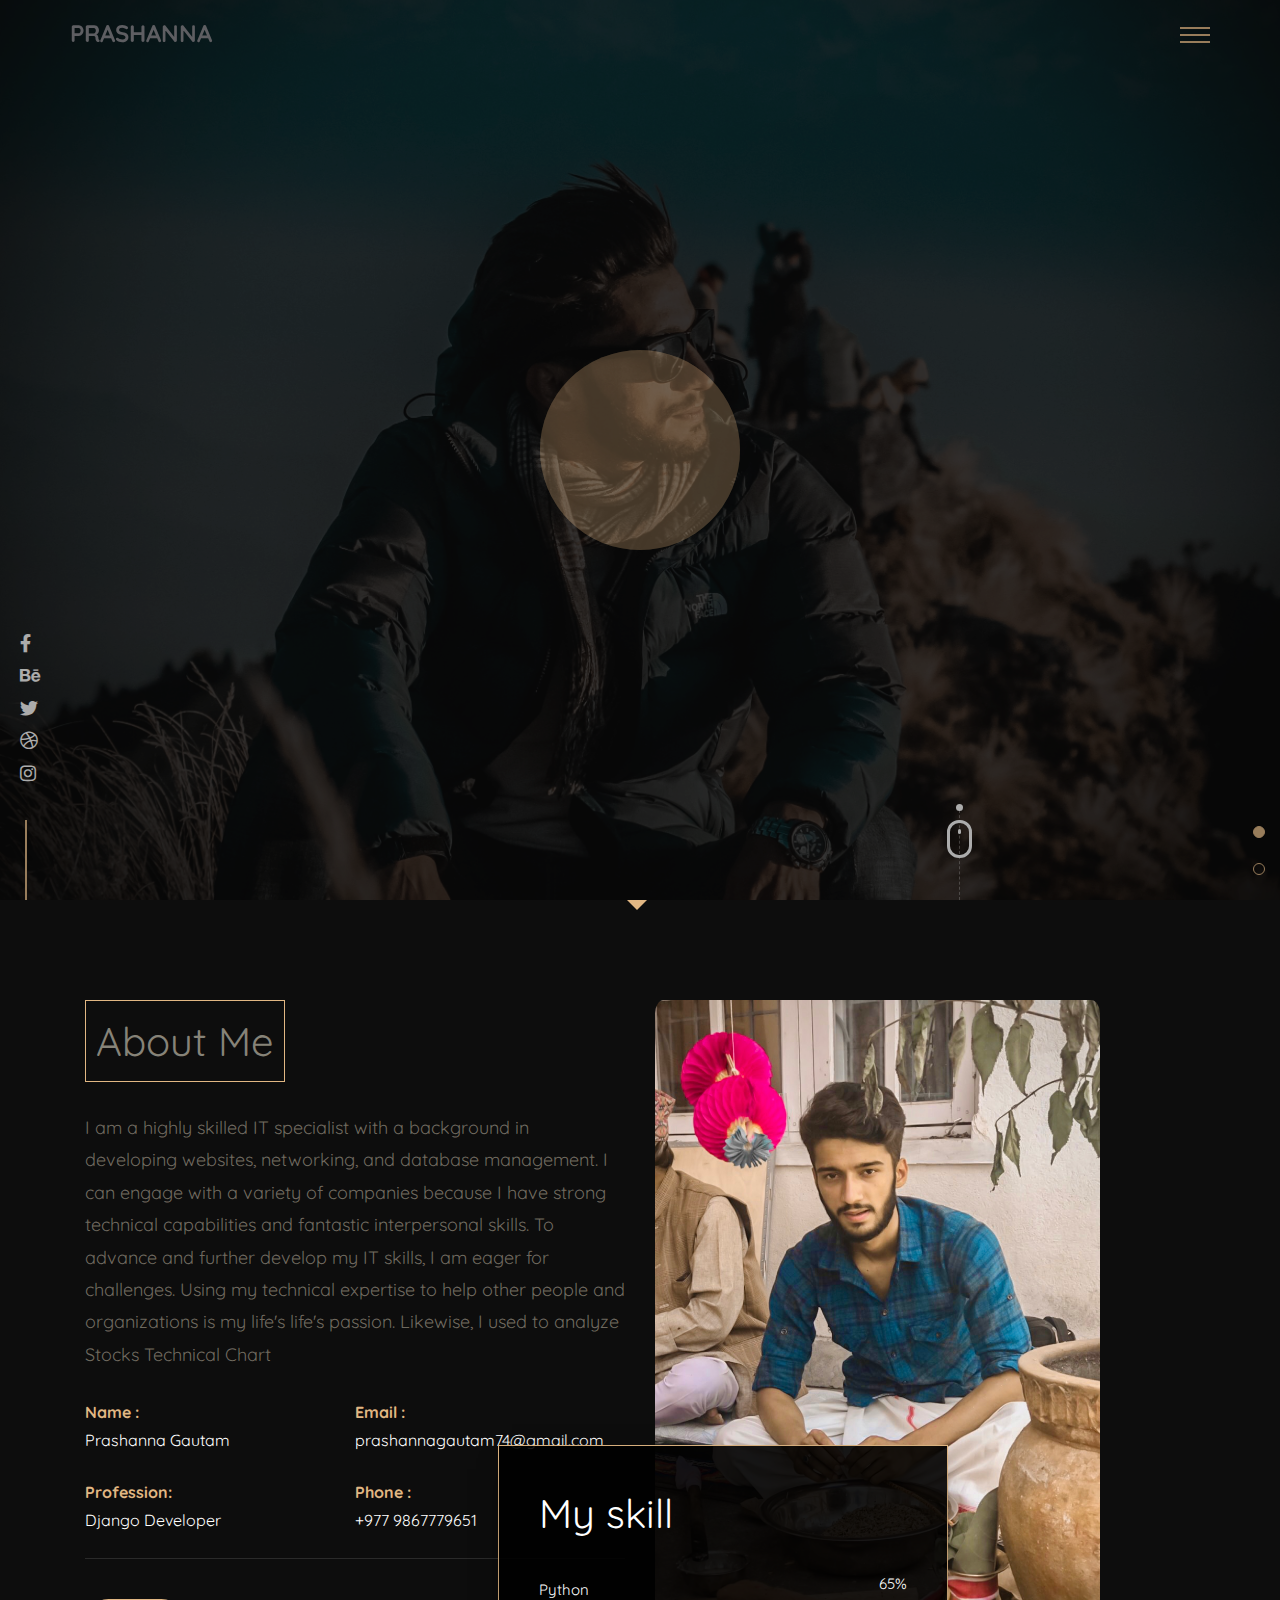
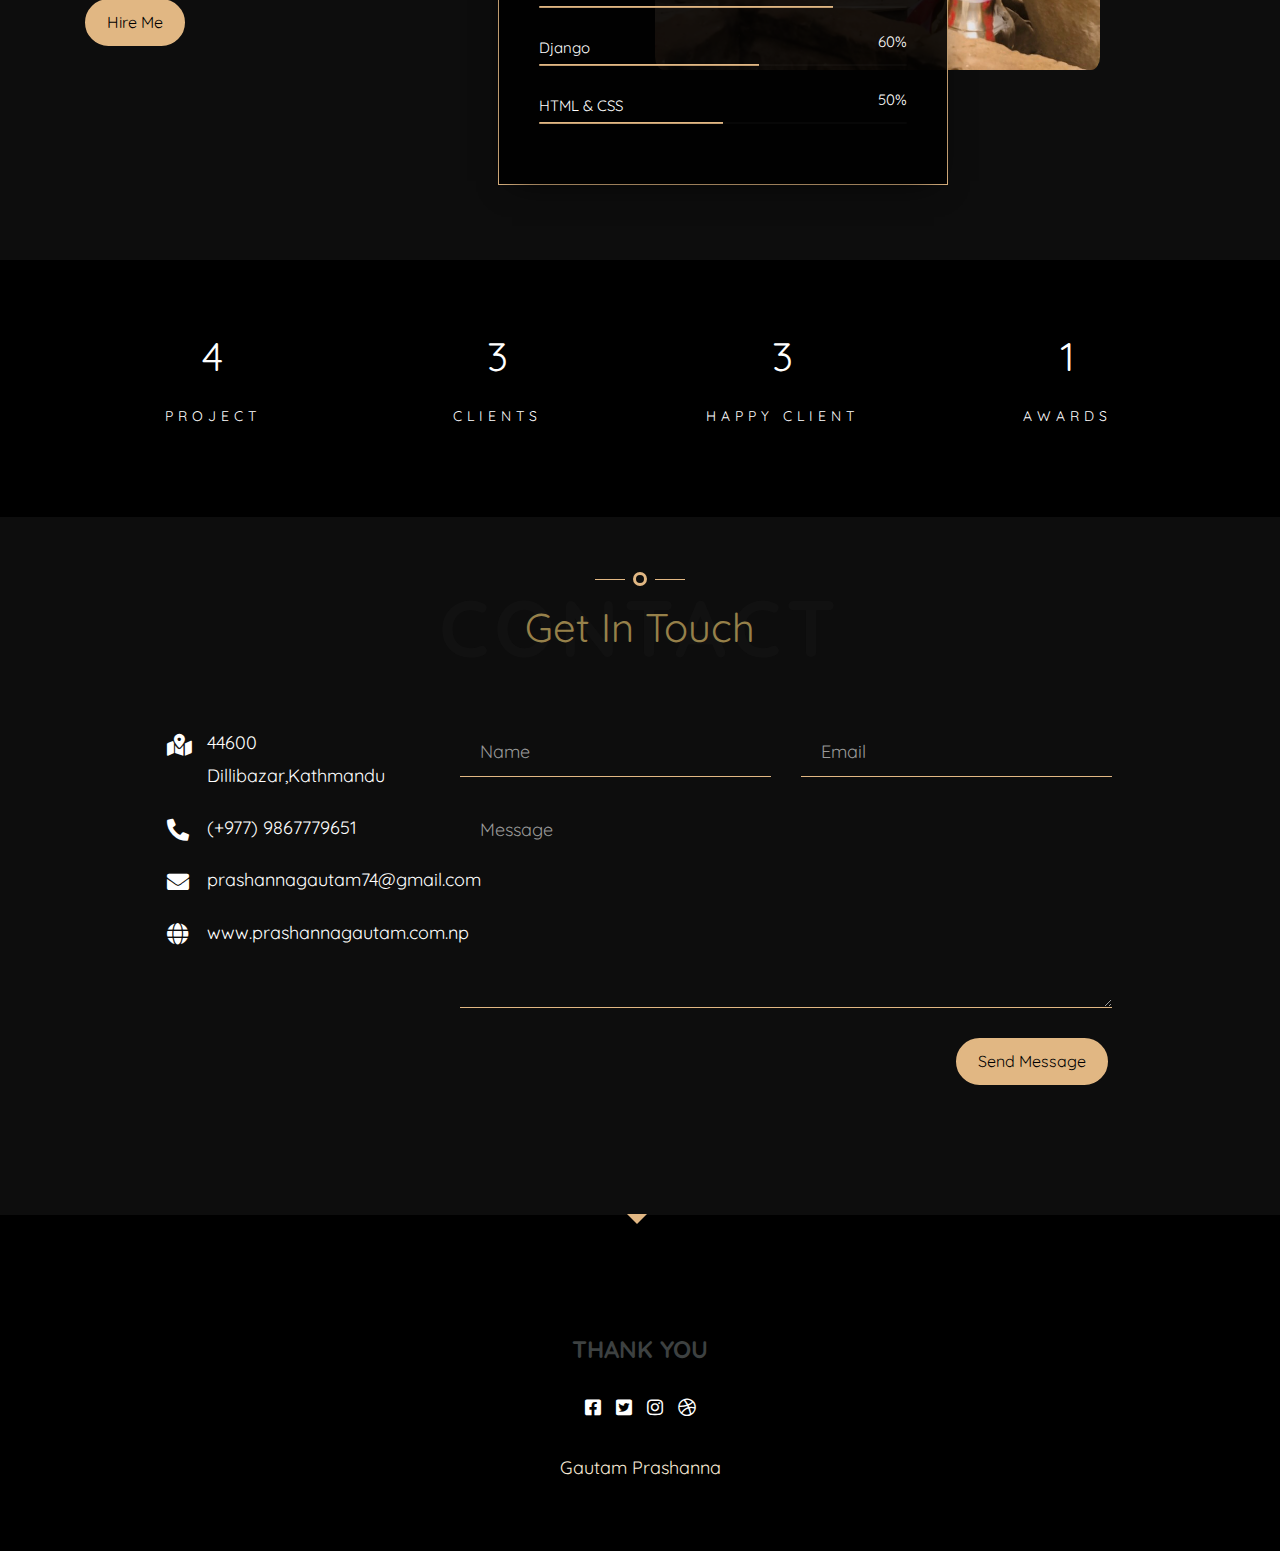
==== about.html @ 169f1354 "first commit" ====
<!DOCTYPE HTML>
<html lang="en">
   
<!-- about.html  26 Nov 2019 03:53:59 GMT -->
<head>
      <!--Meta Tags-->
      <meta charset="utf-8">
      <meta http-equiv="X-UA-Compatible" content="IE=edge">
      <meta name="viewport" content="width=device-width, initial-scale=1">
      <meta name="description" content="" />
      <meta name="keywords" content="" />
      <meta name="author" content="" />
      <!--Favicons-->
      <link rel="shortcut icon" href="images/favicon.png">
      <!--Page Title-->
      <title>Prashanna Portfolio</title>
      <!-- Bootstrap  -->
      <link rel="stylesheet" href="css/bootstrap.css">
      <!-- Animate.css -->
      <link rel="stylesheet" href="css/animate.css">
      <!-- Awesome Fonts-->
      <link rel="stylesheet" href="css/all.min.css">
      <!-- Flexslider  -->
      <link rel="stylesheet" href="css/flexslider.css">
      <!--Main Styles Css-->
      <link rel="stylesheet" href="css/style.css">
   </head>
   <body>
      
      <!-- Preloader -->
      <div id="preloader">
         <div class="pre-container">
            <div class="spinner">
               <div class="double-bounce1"></div>
               <div class="double-bounce2"></div>
            </div>
         </div>
      </div>
      <!-- Εnd Preloader -->
      
      <!-- Main menu -->
      <nav id="main-nav">
         <a href="#" class="js-nav-toggle nav-toggle active"><i></i></a>
         <div class="js-fullheight table">
            <div class="table-cell js-fullheight">
               <ul>
                  <li><a href="index.html">Home</a></li>
                  <li><a href="about.html">About</a></li>
                  <!-- <li><a href="work.html">Work</a></li> -->
                  <!-- <li><a href="blog.html">Blog</a></li> -->
                  <li><a href="contact.html">Contact</a></li>
               </ul>
               <!-- Social -->
               <p class="social-icon">
                  <a href="#"><i class="fab fa-facebook-square"></i></a>
                  <a href="#"><i class="fab fa-twitter-square"></i></a>
                  <a href="#"><i class="fab fa-instagram"></i></a>
                  <a href="#"><i class="fab fa-dribbble"></i></a>
               </p>
            </div>
         </div>
      </nav>
      <!-- Scroll icon -->
      <div class="scroll-icon">
         <a href="#info" class="smoothscroll">
            <div class="mouse"></div>
         </a>
         <div class="end-top"></div>
      </div>
      <div id="page">

         <!-- header -->
         <header class="header">
            <div class="container">
               <div class="navbar-brand">
                  <div class="row">
                     <div class="col-xs-6">
                        <!-- Logo -->
                        <h1 class="text-left"><a class="logo" href="index.html"  style="color: rgb(135, 135, 141);">Prashanna</a></h1>
                     </div>
                  </div>
                  <!-- Nav toggle -->
                  <a href="#" class="js-nav-toggle nav-toggle"><i></i></a>
               </div>
            </div>
         </header>
         <!-- End Header -->

                  <!-- Banner section -->
         <section id="banner" class="js-fullheight">
            <div class="flexslider js-fullheight">
               <!-- Social -->
               <ul class="list-unstyled ml-5 mt-3 position-relative social-links">
                  <li class="mb-3"><a href="#"><i class="fab fa-facebook-f"></i></a></li>
                  <li class="mb-3"><a href="#"><i class="fab fa-behance"></i></a></li>
                  <li class="mb-3"><a href="#"><i class="fab fa-twitter"></i></a></li>
                  <li class="mb-3"><a href="#"><i class="fab fa-dribbble"></i></a></li>
                  <li class="mb-3"><a href="#"><i class="fab fa-instagram"></i></a></li>
               </ul>
               <!-- Slider -->
               <ul class="slides">
                  <li style="background-image: url(images/prashannafront.jpg);">
                     <div class="overlay-gradient"></div>
                     <div class="container">
                        <div class="col-md-8 js-fullheight slider-text">
                           <div class="slider-text-inner">
                              <div class="desc">
                                 <h2 style="color: rgb(153, 165, 170);">I'm Prashanna Gautam!</h2>
                                 <h3>I am a
                                    <span id="typed-slide-1"></span>
                                    <span id="typed-strings-slide-1">
                                    <span style="color: rgb(223, 209, 14);">Django Developer</span>
                                    <span>Technical Analyst</span>
                                    <span>Freelancer</span>
                                    </span>
                                 </h3>
                              </div>
                           </div>
                        </div>
                     </div>
                  </li>
                  <li style="background-image: url(images/prashannafront.jpg);">
                     <div class="overlay-gradient"></div>
                     <div class="container">
                        <div class="col-md-8 js-fullheight slider-text">
                           <div class="slider-text-inner">
                              <div class="desc">
                                 <h2 style="color: thistle;">I'm Prashanna Gautam!</h2>
                                 <h3>I am a
                                    <span id="typed-slide-2"></span>
                                    <span id="typed-strings-slide-2">
                                    <span style="color: brown;">Django Developer</span>
                                    <span style="color:red !important;">Technical Analyst</span>
                                    <span>Freelancer</span>
                                    </span>
                                 </h3>
                              </div>
                           </div>
                        </div>
                     </div>
                  </li>
               </ul>
            </div>
         </section>
         <!-- End Banner Section -->

         <!-- About Section -->
         <section id="about">
            <div class="container">
               <div class="row">
             
                  <div class="col-md-12">
                     <div class="post-entry">

                        <div class="col-md-6">
                            <div class="header-page-about">
                              <h2 class="intro-heading" style="color: rgb(134, 131, 120);">About Me</h2>
                           </div>
                            <p style="color: rgba(185, 175, 157, 0.589);"> I am a highly skilled IT specialist with a background in developing websites, networking, and database management. 
                              I can engage with a variety of companies because I have strong technical capabilities and fantastic interpersonal skills.
                               To advance and further develop my IT skills, I am eager for challenges. 
                               Using my technical expertise to help other people and organizations is my life's life's passion. Likewise, I used to analyze Stocks Technical Chart </p>
                           <div class="col-md-6 col-sm-4 no-padding">
                              <ul>
                                 <li><span>Name : </span>Prashanna Gautam</li>
                                 <li><span>Profession: </span>Django Developer </li>
                              </ul>
                           </div>
                           <div class="col-md-6 col-sm-4 no-padding">
                              <ul>
                                 <li><span>Email : </span> <a href="#">prashannagautam74@gmail.com</a></li>
                                 <li><span>Phone : </span> <a href="#">+977 9867779651</a></li>
                              </ul>
                           </div>
                           <hr>
                           <div class="col-md-12 no-padding mt-20">
                              <a class="btn btn-primary" href="contact.html">Hire Me</a> 
                           </div>
                        </div>

                        <div class="col-md-5">
                           <div class="post-image" style="background-image: url(images/prashanna6.jpg);"></div>
                           <div class="display-tc">
                              <div class="desc">
                                 <h3>My skill</h3>
                                 <div class="skill-item">
                                    <h5>Python</h5><span>65%</span>
                                    <div class="progress" data-percent="80%">
                                       <div class="progress-bar bar-null" role="progressbar" aria-valuenow="80" aria-valuemin="0" aria-valuemax="100" style="width: 80%;"></div>
                                    </div>
                                 </div>
                                 <div class="skill-item">
                                    <h5>Django</h5><span>60%</span>
                                    <div class="progress" data-percent="60%">
                                       <div class="progress-bar bar-null" role="progressbar" aria-valuenow="60" aria-valuemin="0" aria-valuemax="100" style="width: 60%;"></div>
                                    </div>
                                 </div>
                                 <div class="skill-item">
                                    <h5>HTML & CSS</h5><span>50%</span>
                                    <div class="progress" data-percent="50%">
                                       <div class="progress-bar bar-null" role="progressbar" aria-valuenow="50" aria-valuemin="0" aria-valuemax="100" style="width: 50%;"></div>
                                    </div>
                                 </div>
                              </div>
                           </div>
                        </div>
                     </div>
                  </div>
                  
               </div>
            </div>
         </section>
         <!-- End About Section -->

         <!-- Counters Section -->
         <div class="counters" id="counter-animate">
            <div class="narrow-content">
               <div class="container">
               <div class="row" >
                  <div class="col-md-12"> 
                     <div class="col-md-3 text-center">
                        <span class="counter js-counter" data-from="0" data-to="25" data-speed="5000" data-refresh-interval="50"></span>
                        <span class="counter-label">Project</span>
                     </div>
                     <div class="col-md-3 text-center">
                        <span class="counter js-counter" data-from="0" data-to="18" data-speed="5000" data-refresh-interval="50"></span>
                        <span class="counter-label">Clients</span>
                     </div>
                     <div class="col-md-3 text-center">
                        <span class="counter js-counter" data-from="0" data-to="20" data-speed="5000" data-refresh-interval="50"></span>
                        <span class="counter-label">Happy Client</span>
                     </div>
                     <div class="col-md-3 text-center">
                        <span class="counter js-counter" data-from="0" data-to="7" data-speed="5000" data-refresh-interval="50"></span>
                        <span class="counter-label">Awards </span>
                     </div>
                  </div>
               </div>
               </div>
            </div>
         </div>
         <!-- End Counters Section -->

         <!-- Contact Section -->
         <section id="contact" class="bg-light">
            <div class="container">
               <div class="row">
                  <div class="col-md-8 col-md-offset-2 text-center heading">
                     <div class="header-page">
                        <h2 style="color: rgb(150, 128, 73);">Get In Touch</h2>
                        <span></span>
                     </div>
                     <span class="heading-meta-sub">CONTACT</span>
                  </div>
               </div>
               <div class="row">
                  <div class="col-md-3 col-md-push-1">
                     <ul class="contact-info">
                        <li><i class="fas fa-map-marked-alt"></i>44600 Dillibazar,Kathmandu</li>
                        <li><i class="fas fa-phone-alt"></i>(+977) 9867779651</li>
                        <li><i class="fas fa-envelope"></i><a href="#">prashannagautam74@gmail.com</a></li>
                        <li><i class="fas fa-globe"></i><a href="#">www.prashannagautam.com.np</a></li>
                     </ul>
                  </div>
                  <div class="col-md-7 col-md-push-1">
                     <div class="row">
                        <div class="col-md-6">
                           <div class="form-group">
                              <input type="text" class="form-control" placeholder="Name">
                           </div>
                        </div>
                        <div class="col-md-6">
                           <div class="form-group">
                              <input type="text" class="form-control" placeholder="Email">
                           </div>
                        </div>
                        <div class="col-md-12">
                           <div class="form-group">
                              <textarea name="message" class="form-control" id="message" cols="30" rows="7" placeholder="Message"></textarea>
                           </div>
                        </div>
                        <div class="col-md-12">
                           <div class="form-group text-right">
                              <input type="submit" value="Send Message" class="btn btn-primary">
                           </div>
                        </div>
                     </div>
                  </div>
               </div>
            </div>
         </section>
         <!-- End Contact Section -->

         <!-- Footer -->
         <footer>
            <div id="footer">
               <div class="container">
                  <div class="row copy-right">
                     <div class="col-md-6 col-md-offset-3 text-center">
                        <!-- Footer logo -->
                        <h2><a class="footer-logo" href="index.html" style="color: rgb(61, 65, 65);">Thank You</a></h2>
                        <!-- Social -->
                        <p class="social-icon">
                           <a href="#"><i class="fab fa-facebook-square"></i></a>
                           <a href="#"><i class="fab fa-twitter-square"></i></a>
                           <a href="#"><i class="fab fa-instagram"></i></a>
                           <a href="#"><i class="fab fa-dribbble"></i></a>
                        </p>
                        <!-- Copyright -->
                        <p><a href="templateshub.net" style="color: antiquewhite;">Gautam Prashanna</a></p>
                     </div>
                  </div>
               </div>
            </div>
            <!-- Back to top button -->
            <a id="back-to-top" href="#"><i class="fas fa-chevron-up"></i></a>
         </footer>
         <!-- End Footer -->
      </div>
      <!-- jQuery -->
      <script src="js/jquery.min.js"></script>
      <!-- jQuery Easing -->
      <script src="js/jquery.easing.1.3.js"></script>
      <!-- Bootstrap -->
      <script src="js/bootstrap.min.js"></script>
      <!-- Waypoints -->
      <script src="js/jquery.waypoints.min.js"></script>
      <!-- Counters -->
      <script src="js/jquery.countTo.js"></script>
      <!-- Flexslider -->
      <script src="js/jquery.flexslider-min.js"></script>
      <!-- isotope js -->
      <script src="js/isotope.pkgd.min.js"></script>
      <!-- isotope image loader js -->
      <script src="js/imagesloaded.pkgd.min.js"></script>
      <!-- Typed -->
      <script src="js/typed.min.js"></script>
      <!-- Custom JS -->
      <script src="js/custom.js"></script>
   </body>

<!-- about.html  26 Nov 2019 03:53:59 GMT -->
</html>
---- css/style.css ----
/*-----------------------------------------------------------
* Template Name    : Vendrick - Personal Portfolio Template
* Author           : pavloff-studio
* Version          : 1.0.0
* Created          : Nov 2019
* File Description : Main css file of the template
*------------------------------------------------------------
*/

/***********************
    1.FONTS
    2.BASIC
    3.HELPER
    4.NAVIGATION
    5.HEADER
    6.BANNER
    7.ABOUT 
    8.RESUME
    9.SERVICES
    10.COUNTERS
    11.WORKS
    12.BLOG
    13.CONTACT
    14.FOOTER
    15.PRELOADER
************************/

/*======================
        1.FONTS
========================*/

@import url('https://fonts.googleapis.com/css?family=Quicksand:300,400,500,600,700&amp;display=swap');

/*======================
        2.BASIC
========================*/

html,
body {
  scroll-behavior: smooth;
}

body {
  font-family: "Quicksand", Arial, sans-serif;
  line-height: 1.8;
  font-size: 20px;
  background-color: #0d0d0d;
  font-weight: 400;
  overflow-x: hidden;
  color: #fff;
}

@media screen and (max-width: 992px) {
  body {
    font-size: 14px;
  }
}


body.menu-show {
  overflow: hidden;
  position: fixed;
  height: 100%;
  width: 100%;
}


/* ScrollBar */


/* width */
::-webkit-scrollbar {
  width: 5px;
}


/* Track */
::-webkit-scrollbar-track {
  border-radius: 20px;
}


/* Handle */
::-webkit-scrollbar-thumb {
  background: #e1b783;
  border-radius: 10px;
}


/* Handle on hover */
::-webkit-scrollbar-thumb:hover {
  background: #e1b783;
}

@media screen and (max-width: 992px) {
   ::-webkit-scrollbar {
    display: none;
  }
}


/* Typography */

a {
  color: #fff;
  -webkit-transition: 0.5s;
  -o-transition: 0.5s;
  transition: 0.5s;
}

a:hover {
  color: #e1b783;
}

a:focus,
a:active {
  outline: none;
}

p,
span {
  margin-bottom: 1.5em;
  font-size: 18px;
  color: #fff;
  font-weight: 400;
}

span {
  font-weight: 700;
  font-size: 16px;
  color: #fff;
}

h1,
h2,
h3,
h4,
h5,
h6 {
  color: #fff;
  font-family: "Quicksand", Arial, sans-serif;
  font-weight: 400;
  margin: 0 0 30px 0;
}

::-webkit-selection {
  color: #fcfcfc;
  background: #b7c2c2;
}

::-moz-selection {
  color: #fcfcfc;
  background: #b7c2c2;
}

::selection {
  color: #fcfcfc;
  background: #b7c2c2;
}

hr {
  margin-top: 20px;
  margin-bottom: 20px;
  border: 0;
  border-top: 1px solid #eeeeee21;
  width: 100%;
}


/*======================
        3.HELPER
========================*/

#particles-js {
  height: 100vh;
  width: 100%;
  position: absolute;
  opacity: 0.3;
  z-index: 2;
  top: 0;
}

#page {
  position: relative;
  -webkit-transition: all 0.8s cubic-bezier(0.175, 0.885, 0.32, 1.275);
  -moz-transition: all 0.8s cubic-bezier(0.175, 0.885, 0.32, 1.275);
  -ms-transition: all 0.8s cubic-bezier(0.175, 0.885, 0.32, 1.275);
  -o-transition: all 0.8s cubic-bezier(0.175, 0.885, 0.32, 1.275);
  transition: all 0.8s cubic-bezier(0.175, 0.885, 0.32, 1.275);
  background-color: #0d0d0d;
}


/* buttons */

.btn {
  display: inline-block;
  margin-bottom: 0;
  font-weight: normal;
  text-align: center;
  vertical-align: middle;
  touch-action: manipulation;
  cursor: pointer;
  background-image: none;
  border: 1px solid transparent;
  white-space: nowrap;
  padding: 10px 20px;
  font-size: 14px;
  line-height: 1.42857;
  border-radius: 50px;
  -webkit-user-select: none;
  -moz-user-select: none;
  -ms-user-select: none;
  user-select: none;
}

.btn {
  margin-right: 4px;
  margin-bottom: 20px;
  font-family: "Quicksand", Arial, sans-serif;
  font-size: 16px;
  font-weight: 400;
  color: #e1b783;
  border: 2px solid #e1b783;
  -webkit-transition: 0.5s;
  -o-transition: 0.5s;
  transition: 0.5s;
}

.btn:hover {
  margin-right: 4px;
  margin-bottom: 20px;
  font-family: "Quicksand", Arial, sans-serif;
  font-size: 16px;
  font-weight: 400;
  border: 2px solid #fff;
  -webkit-transition: 0.5s;
  -o-transition: 0.5s;
  transition: 0.5s;
}

.btn:hover,
.btn:active,
.btn:focus {
  box-shadow: none !important;
  outline: none !important;
  color: #fff !important;
}

.btn-primary {
  background: #e1b783;
  color: #000;
  border: 2px solid #e1b783;
}

.btn-primary:hover,
.btn-primary:focus,
.btn-primary:active {
  background: transparent;
  border-color: #fff !important;
}

.btn-primary.btn-outline {
  background: transparent;
  color: #e1b783;
  border: 2px solid #e1b783;
}

.btn-primary.btn-outline:hover,
.btn-primary.btn-outline:focus,
.btn-primary.btn-outline:active {
  background: #e1b783;
  color: #fff !important;
}

/* Sections */

#featured,
#about,
#blog,
#contact,
#work,
#about-section,
#map-section,
#services,
#resume,
#process {
  padding-bottom: 80px;
}

#about {
  margin-bottom: 80px;
  padding-bottom: 80px;
}

#blog,
#work,
#contact,
#services,
#resume,
#process {
  padding-top: 80px;
}

.heading {
  margin-bottom: 2em;
}

.heading h2 {
  font-size: 40px;
  font-weight: 400;
  line-height: 1.5;
}

.bg-section {
  background: rgba(0, 0, 0, 0.05);
}

.intro-heading {
  font-size: 40px;
  font-weight: 400;
  line-height: 1.5;
  border: 1px solid #e1b783;
  display: inline-block;
  padding: 10px;
}

@media screen and (max-width: 768px) {
  .intro-heading {
    font-size: 30px;
  }
}

#about .about-content {
  margin-bottom: 5em;
}

#blog .blog {
  margin-bottom: 60px;
}

/* social icons */

.social-icons {
  margin: 0;
  padding: 0;
}

.social-icons li {
  margin: 0;
  padding: 0;
  list-style: none;
  display: -moz-inline-stack;
  display: inline-block;
  zoom: 1;
  *display: inline;
}

.social-icons li a {
  display: -moz-inline-stack;
  display: inline-block;
  zoom: 1;
  *display: inline;
  color: #fff;
  padding-left: 10px;
  padding-right: 10px;
  text-decoration: none;
}

.social-icons li a i {
  font-size: 20px;
}

.social-icon a {
  padding: 0 5px;
}

.social-icon a i {
  color: #fff;
}

.social-icon a:hover,
.social-icon a:focus {
  text-decoration: none;
}

.social-icon a i:hover {
  color: #000;
}

.social-links {
  content: '';
  position: absolute;
  z-index: 5;
  display: block;
  margin-left: 20px;
  bottom: 100px;
  font-size: 18px;
}

.social-links:after {
  content: '';
  position: absolute;
  width: 2px;
  height: 80px;
  background: #e1b783;
  z-index: 2;
  display: block;
  overflow: hidden;
  margin-top: 30px;
  margin-left: 5px;
}

.social-links li a {
  color: #fff!important;
}

.social-links li a:hover {
  color: #e1b783!important;
}


/* background sections */

.bg-dark {
  background: #070707;
}

.bg-light {
  background-color: #0d0d0d;
}

.bg-dots {
  width: 100%;
  background-image: url(../images/tab-bg-elements.png);
  background-repeat: no-repeat;
  background-size: cover;
  background-position: center center;
}

.bg-dots-black {
  width: 100%;
  background-image: url(../images/bg-dots.svg);
  background-repeat: no-repeat;
  background-size: cover;
  background-position: center center;
}

.header-page span:after {
  content: '';
  position: absolute;
  width: 14px;
  height: 14px;
  left: calc(50% - 7px);
  bottom: 101px;
  -webkit-border-radius: 50%;
  border-radius: 50%;
  border: 3px solid #e1b783;
}

@media (max-width: 991px) {
  .header-page span:after {
    content: '';
    position: absolute;
    width: 14px;
    height: 14px;
    left: calc(50% - 7px);
    bottom: 137px;
    -webkit-border-radius: 50%;
    border-radius: 50%;
    border: 3px solid #e1b783;
  }
}

.header-page h2:before, 
.header-page h2:before {
    content: '';
    position: absolute;
    width: 30px;
    height: 1px;
    left: calc(50% - 45px);
    bottom: 107px;
    background-color: #e1b783;
}

@media (max-width: 991px) {
  .header-page h2:before,
  .header-page h2:before {
    content: '';
    position: absolute;
    width: 30px;
    height: 1px;
    left: calc(50% - 45px);
    bottom: 143px;
    background-color: #e1b783;
  }
}

.header-page h2:after, 
.header-page h2:after {
    content: '';
    position: absolute;
    width: 30px;
    height: 1px;
    left: calc(50% + 15px);
    bottom: 107px;
    background-color: #e1b783;
}

@media (max-width: 991px) {
  .header-page h2:after,
  .header-page h2:after {
    content: '';
    position: absolute;
    width: 30px;
    height: 1px;
    left: calc(50% + 15px);
    bottom: 143px;
    background-color: #e1b783;
  }
}

.heading-meta-sub {
  margin-bottom: 15px;
  display: block;
  font-size: 80px;
  text-transform: uppercase;
  color: #99999908;
  font-weight: 700;
  letter-spacing: 5px;
  position: absolute;
  text-align: center;
  z-index: 0;
  top: -42px;
  left: 0;
  right: 0;
  margin-left: auto;
  margin-right: auto;
}

@media (max-width: 991px) {
  .heading-meta-sub {
    margin-bottom: 15px;
    display: block;
    font-size: 48px;
    text-transform: uppercase;
    color: #99999908;
    font-weight: 700;
    letter-spacing: 5px;
    position: absolute;
    text-align: center;
    z-index: 0;
    top: -40px;
    left: 0;
    right: 0;
    margin-left: auto;
    margin-right: auto;
  }
}

.mb-1 {
  margin-bottom: 1.5em!important;
}

.mt-20 {
  margin-top: 20px!important;
}

.mb-40 {
  margin-bottom: 40px!important;
}

.mt-40 {
  margin-top: 40px!important;
}

.px-25{
  padding: 0px 25px!important;
}

.pt-0{
  padding-top: 0!important;
}

.p-80{
  padding-bottom: 80px!important;
}


.no-padding{
  padding: 0;
  margin: 0;
}


.post-entry {
  width: 100%;
  min-height: 700px;
  display: table;
}
@media screen and (max-width: 992px) {
  .post-entry {
    display: block;
    min-height: 400px;
  }
}
.post-entry .post-image {
  background-size: cover;
  background-position: center center;
  background-repeat: no-repeat;
  position: relative;
  height: 670px;
  border-radius: 2%
  
}
@media screen and (max-width: 768px) {
  .post-entry .post-image {
    display: block;
    height: 400px;
  }
}

.post-entry .display-tc {
  display: table-cell;
  vertical-align: middle;
  position: absolute;
  bottom: -115px;
  left: -30%;
  width: 450px;
  border: 1px solid #e1b783;
}

@media screen and (max-width: 992px) {
  .post-entry .display-tc {
    display: block;
    vertical-align: none;
    text-align: left;
    height: inherit;
    width:315px;
    left: 5%;
  }
}
.post-entry .desc {
  padding: 2em;
  background: rgba(0, 0, 0, 0.9);
  -webkit-box-shadow: 0px 10px 30px -13px rgba(0, 0, 0, 0.75);
  -moz-box-shadow: 0px 10px 30px -13px rgba(0, 0, 0, 0.75);
  box-shadow: 0px 10px 30px -13px rgba(0, 0, 0, 0.75);
}
.post-entry .desc h3 {
  color: #fff;
  font-size: 40px;
  line-height: 54px;
}
.post-entry .desc p {
  color: rgba(255, 255, 255, 0.8);
  margin-bottom: 0;
}
.post-entry .desc .date {
  display: block;
  margin-bottom: 20px;
  color: rgba(255, 255, 255, 0.8);
  font-size: 12px;
  text-transform: uppercase;
  letter-spacing: 5px;
}
@media screen and (max-width: 768px) {
  .post-entry .desc {
    padding: 1.5em;
  }
  .post-entry .desc h3 {
    font-size: 30px;
  }
}

.skill-item h5 {
  font-size: 15px;
  margin-bottom: 5px;
  display: inline-block;
}

.skill-item span {
  font-size: 15px;
  margin-bottom: 5px;
  display: inline-block;
  float: right;
  font-weight: 400;
}

.progress-bar {
  float: left;
  width: 0%;
  height: 100%;
  font-size: 12px;
  line-height: 20px;
  color: transparent;
  text-align: center;
  background-color: #e1b783;
  -webkit-box-shadow: inset 0 -1px 0 rgba(0, 0, 0, 0.15);
  box-shadow: inset 0 -1px 0 rgba(0, 0, 0, 0.15);
  -webkit-transition: width 0.6s ease;
  -o-transition: width 0.6s ease;
  transition: width 0.6s ease;
}

@media (max-width: 575px) {
  .skill-item {
    margin-bottom: 30px;
    margin-left: 0px;
  }
}

.progress {
  width: 100%;
  overflow: hidden;
  height: 2px;
  margin-bottom: 20px;
  background-color: #ffffff08;
  border-radius: 4px;
  -webkit-box-shadow: inset 0 1px 2px rgba(0, 0, 0, 0.1);
  box-shadow: inset 0 1px 2px rgba(0, 0, 0, 0.1);
}

.progress-bar,
.progress {
  transition: all 4s;
}


.intro-section {
    margin-bottom: 2em;
    padding-bottom: 2em;
}

.table {
  display: table;
  width: 100%;
  height: 100%;
}

@media screen and (max-width: 768px) {
  .table {
    display: block !important;
    height: inherit !important;
    width: inherit !important;
  }
}

.table .table-cell {
  width: 100%;
  height: 100%;
  display: table-cell;
  vertical-align: middle;
}

@media screen and (max-width: 768px) {
  .table .table-cell {
    display: block !important;
    height: inherit !important;
    width: inherit !important;
  }
}

.form-control {
  display: block;
  width: 100%;
  height: 42px;
  padding: 10px 20px;
  font-size: 14px;
  line-height: 1.42857;
  background-color: transparent;
  border-radius: 0px;
  border-bottom: 1px solid #e1b783;
  -o-transition: border-color ease-in-out 0.15s, box-shadow ease-in-out 0.15s;
  transition: border-color ease-in-out 0.15s, box-shadow ease-in-out 0.15s;
}

.img-fluid {
  width: 100%;
  height: auto;
}


/* scroll icon */

.scroll-icon {
  position: absolute;
  width: 200px;
  height: 90px;
  padding-right: 3.5rem;
  bottom: 0px;
  right: 25%;
  text-align: right;
  border-right: 1px dashed rgba(255, 255, 255, 0.3);
  z-index: 2;
}

.scroll-icon .mouse {
  position: absolute;
  height: 38px;
  width: 25px;
  border: 3px solid #fff;
  border-radius: 12px;
  right: -13px;
  top: 10px;
  display: block;
  text-align: center;
  z-index: 10;
  -webkit-animation: vertical 3s ease infinite;
  animation: vertical 3s ease infinite;
}

.scroll-icon .mouse::before {
  content: "";
  display: block;
  height: 5px;
  width: 3px;
  background-color: #fff;
  position: absolute;
  top: 6px;
  left: 50%;
  margin-left: -1.5px;
  border-radius: 2px;
}

.scroll-icon .end-top {
  content: "";
  background-color: #fff;
  width: 7px;
  height: 7px;
  border-radius: 50%;
  display: inline-block;
  vertical-align: top;
  position: absolute;
  top: -6px;
  right: -4px;
}

.scroll-icon .scroll-text {
  font-size: 1.5rem;
  color: #FFFFFF;
  margin-top: 1.5rem;
}

@-webkit-keyframes vertical {
  0%,
  60%,
  80%,
  100% {
    -webkit-transform: translateY(0);
  }
  20% {
    -webkit-transform: translateY(-5px);
  }
  40% {
    -webkit-transform: translateY(20px);
  }
}

@keyframes vertical {
  0%,
  60%,
  80%,
  100% {
    -webkit-transform: translateY(0);
  }
  20% {
    -webkit-transform: translateY(-5px);
  }
  40% {
    -webkit-transform: translateY(20px);
  }
}


/* back to top button */

#back-to-top {
    position: fixed;
    bottom: 25px;
    right: 25px;
    color: #e1b783;
    background: transparent;
    padding: 5px 10px;
    border: 1px solid #e1b783;
}

#back-to-top:hover {
    position: fixed;
    bottom: 25px;
    right: 25px;
    color: #fff;
    background: #e1b783;
    padding: 5px 10px;
    border: 1px solid #e1b783;
}


/*===========================
        4.NAVIGATION
=============================*/

.menu-show #page {
  -webkit-transform: scale(0.9);
  -moz-transform: scale(0.9);
  -ms-transform: scale(0.9);
  -o-transform: scale(0.9);
  transform: scale(0.9);
}

#main-nav {
  position: absolute;
  top: 0;
  bottom: 0;
  left: 0;
  right: 0;
  width: 100%;
  height: 100%;
  background: rgba(0, 0, 0, 0.93);
  padding: 3em 0;
  z-index: 1002;
  text-align: center;
  visibility: hidden;
  opacity: 0;
  -webkit-transition: all 0.8s cubic-bezier(0.175, 0.885, 0.32, 1.275);
  -moz-transition: all 0.8s cubic-bezier(0.175, 0.885, 0.32, 1.275);
  -ms-transition: all 0.8s cubic-bezier(0.175, 0.885, 0.32, 1.275);
  -o-transition: all 0.8s cubic-bezier(0.175, 0.885, 0.32, 1.275);
  transition: all 0.8s cubic-bezier(0.175, 0.885, 0.32, 1.275);
  -webkit-transform: scale(0);
  -moz-transform: scale(0);
  -ms-transform: scale(0);
  -o-transform: scale(0);
  transform: scale(0);
  overflow: hidden!important;
}

#main-nav .nav-toggle {
  position: absolute;
  top: 30px;
  right: 30px;
  padding: 20px;
  height: 50px;
  width: 50px;
  background: rgba(0, 0, 0, 0.5);
  line-height: 0;
  padding: 0 !important;
  visibility: hidden;
  opacity: 0;
  -webkit-border-radius: 50%;
  -moz-border-radius: 50%;
  -ms-border-radius: 50%;
  border-radius: 50%;
  -webkit-transition: 0.3s;
  -o-transition: 0.3s;
  transition: 0.3s;
}

#main-nav .nav-toggle:hover {
  background: rgba(0, 0, 0, 0.7);
}

#main-nav .nav-toggle i {
  top: 19px !important;
  left: 0 !important;
  margin: 0 !important;
  padding: 0 !important;
  line-height: 0;
  text-indent: 0;
}

#main-nav .nav-toggle.show {
  visibility: visible;
  opacity: 1;
}

.menu-show #main-nav {
  visibility: visible;
  opacity: 1;
  -webkit-transform: scale(1);
  -moz-transform: scale(1);
  -ms-transform: scale(1);
  -o-transform: scale(1);
  transform: scale(1); 
}

#main-nav h1 {
  text-transform: uppercase;
  font-weight: 700;
  font-size: 30px;
  margin-bottom: 0;
}

#main-nav h1 .logo {
  color: #fff;
}

#main-nav h1 .logo:hover {
  text-decoration: none;
}

#main-nav ul {
  text-align: center;
  padding: 50px 0 50px 0;
  margin: 0;
}

@media screen and (max-width: 768px) {
  #main-nav ul {
    padding: 20px 0 0 0;
  }
}

#main-nav ul li {
  padding: 0;
  margin: 0;
  display: inline-block;
  font-family: "Quicksand", Arial, sans-serif;
}

#main-nav ul li a {
  display: block;
  width: 100%;
  color: rgba(255, 255, 255, 0.8);
  font-size: 30px;
  padding: 10px 20px;
}

@media screen and (max-width: 768px) {
  #main-nav ul li a {
    font-size: 30px;
    padding: 10px 0;
  }
}

#main-nav ul li a:hover,
#main-nav ul li a:active,
#main-nav ul li a:focus {
  color: white;
  outline: none;
  color: #e1b783;
  text-decoration: none; 
}

@media screen and (max-width: 768px) {
  #main-nav ul li {
    display: block;
  }
}

#main-nav .social-icon a i {
  /* color: rgba(255, 255, 255, 0.5); */
  color: #fff;
}

#main-nav .social-icon a i:hover {
  /* color: rgba(255, 255, 255, 0.5); */
  color: #e1b783;
}

.nav-toggle {
  cursor: pointer;
  text-decoration: none;
  position: absolute !important;
  top: 0;
  right: 0;
}

.nav-toggle.active i::before,
.nav-toggle.active i::after {
  background: #fff;
}

.nav-toggle.dark.active i::before,
.nav-toggle.dark.active i::after {
  background: #fff;
}

.nav-toggle:hover,
.nav-toggle:focus,
.nav-toggle:active {
  outline: none;
  border-bottom: none !important;
}

.nav-toggle i {
  position: relative;
  display: -moz-inline-stack;
  display: inline-block;
  zoom: 1;
  *display: inline;
  width: 30px;
  height: 2px;
  color: #e1b783;
  font: bold 14px/.4 Helvetica;
  text-transform: uppercase;
  text-indent: -55px;
  background: #e1b783;
  transition: all .2s ease-out;
}

.menu-show .nav-toggle i {
  background: #fff;
  color: #fff;
}

.nav-toggle i::before,
.nav-toggle i::after {
  content: '';
  width: 30px;
  height: 2px;
  background: #e1b783;
  position: absolute;
  left: 0;
  -webkit-transition: 0.2s;
  -o-transition: 0.2s;
  transition: 0.2s;
}

.menu-show .nav-toggle i::before,
.menu-show .nav-toggle i::after {
  background: #e1b783;
}

@media screen and (max-width: 992px) {
  .nav-toggle i {
    background: #e1b783;
  }
  .nav-toggle i::before,
  .nav-toggle i::after {
    background: #e1b783;
  }
}

.nav-toggle.dark i {
  position: relative;
  color: #000;
  background: #000;
  transition: all .2s ease-out;
}

.nav-toggle.dark i::before,
.nav-toggle.dark i::after {
  background: #000;
  -webkit-transition: 0.2s;
  -o-transition: 0.2s;
  transition: 0.2s;
}

.nav-toggle i::before {
  top: -7px;
}

.nav-toggle i::after {
  bottom: -7px;
}

.nav-toggle:hover i::before {
  top: -10px;
}

.nav-toggle:hover i::after {
  bottom: -10px;
}

.nav-toggle.active i {
  background: transparent;
}

.nav-toggle.active i::before {
  top: 0;
  -webkit-transform: rotateZ(45deg);
  -moz-transform: rotateZ(45deg);
  -ms-transform: rotateZ(45deg);
  -o-transform: rotateZ(45deg);
  transform: rotateZ(45deg);
}

.nav-toggle.active i::after {
  bottom: 0;
  -webkit-transform: rotateZ(-45deg);
  -moz-transform: rotateZ(-45deg);
  -ms-transform: rotateZ(-45deg);
  -o-transform: rotateZ(-45deg);
  transform: rotateZ(-45deg);
}

.nav-toggle {
  float: right;
  z-index: 1003;
  position: relative;
  display: block;
  margin: 0 auto;
  cursor: pointer;
  margin-top: 0px;
}

@media screen and (max-width: 768px) {
  .nav-toggle {
    display: block;
    top: 0px;
  }
}


/*===========================
        5.HEADER
=============================*/

header {
  width: 100%;
  position: fixed;
  top: 0;
  padding: 1em 0;
  padding-bottom: 0px;
  z-index: 2;
  transition: 1s;
}

@media screen and (max-width: 768px) {
  header {
    padding: 2em 0;
    padding-bottom: 0;
  }
}

header .navbar-brand {
  float: left;
  width: 100%;
  position: relative;
  padding: 0;
}

header .navbar-brand h1 {
  width: 20%;
  display: block;
  font-family: "Quicksand", Arial, sans-serif;
  margin-bottom: 0;
}

header .navbar-brand .logo {
  display: block;
  font-size: 24px;
  text-transform: uppercase;
  color: #fff;
  font-weight: 700;
}

header .navbar-brand .logo:hover {
  text-decoration: none !important;
  color: #fff !important;
}

header .navbar-brand .logo:active,
header .navbar-brand .logo:focus {
  outline: none;
  text-decoration: none;
}

header .navbar-brand .logo span {
  font-size: 24px;
  color: #e1b783;
}

header .navbar-brand .social-icon {
  margin-top: 10px;
  margin-bottom: 0;
  padding-bottom: 0;
  padding-right: 50px;
}

header .navbar-brand .social-icon a {
  margin-bottom: 0;
}

@media screen and (max-width: 992px) {
  header .navbar-brand .social-icon a i {
    color: rgba(255, 255, 255, 0.5);
  }
}

@media screen and (max-width: 480px) {
  header .navbar-brand .social-icon {
    display: none;
  }
}


/*===========================
        6.BANNER
=============================*/

#banner {
  width: 100%;
  margin-bottom: 5em;
  min-height: 700px;
  background: #fff url(../images/loader.html) no-repeat center center;
  z-index: 1;
}

@media screen and (max-width: 992px) {
  #banner {
    width: 100%;
  }
}

#banner .btn.btn-primary {
  padding: 14px 30px !important;
}

#banner .flexslider {
  border: none;
  z-index: 1;
  margin-bottom: 0;
}

#banner .flexslider .slides {
  position: relative;
}

@media screen and (max-width: 768px) {
  #banner .flexslider .slides {
    overflow: hidden;
  }
}

#banner .flexslider .slides li {
  background-repeat: no-repeat;
  background-size: cover;
  background-position: center center;
  background-attachment: fixed;
  min-height: 700px;
  position: relative;
}

#banner .flexslider .slides li:after {
  position: absolute !important;
  top: 0;
  bottom: 0;
  left: 0;
  right: 0;
  content: '';
  background: rgba(0, 0, 0, 0.7);
  z-index: 1;
}

#banner .flexslider .slides .desc h3{
  color: #e1b783;
}

#banner .flexslider .flex-control-nav {
  position: absolute;
  bottom: 0;
  z-index: 1000;
  width: 1%;
  right:0;
}

@media screen and (max-width: 768px) {
  #banner .flexslider .flex-control-nav {
    bottom: 1em;
    width: 1%;
  }
}

#banner .flexslider .flex-control-nav li a {
  background: rgba(255, 255, 255, 0.2);
  box-shadow: none;
  width: 12px;
  height: 12px;
  cursor: pointer;
}

#banner .flexslider .flex-control-nav li a.flex-active {
  cursor: pointer;
  background: #e1b783;
}

#banner .flexslider .flex-direction-nav {
  display: none;
}

#banner .flexslider .slider-text {
  display: table;
  opacity: 0;
  height: 700px;
  z-index: 9;
}

@media screen and (max-width: 768px) {
  #banner .flexslider .slider-text {
    text-align: center;
  }
}

#banner .flexslider .slider-text>.slider-text-inner {
  display: table-cell;
  vertical-align: middle;
  height: 700px;
  background-image: url(../images/Shape.png);
  background-repeat: no-repeat;
}

#banner .flexslider .slider-text>.slider-text-inner h2 {
  font-size: 60px;
  font-weight: 400;
  color: #fff;
}

@media screen and (max-width: 768px) {
  #banner .flexslider .slider-text>.slider-text-inner h2 {
    font-size: 40px;
  }
}

#banner .flexslider .slider-text>.slider-text-inner p {
  color: rgba(255, 255, 255, 0.8);
}

#banner .flexslider .slider-text>.slider-text-inner p .btn:hover {
  color: #fff !important;
}

#banner .flexslider .slider-text>.slider-text-inner span {
  color: #fff;
  font-size: 24px;
  font-family: "Quicksand", Arial, sans-serif;
  font-weight: 400;
  margin: 0 0 30px 0;
}

#banner .flexslider .slider-text>.slider-text-inner .lead a {
  color: rgba(255, 255, 255, 0.7);
  border-bottom: 1px solid rgba(255, 255, 255, 0.5);
}

#banner .flexslider .slider-text>.slider-text-inner .lead a:hover {
  text-decoration: none;
}

#banner .flexslider .slider-text>.slider-text-inner .desc {
  padding: 5em;
}

@media screen and (max-width: 992px) {
  #banner .flexslider .slider-text>.slider-text-inner .desc {
    padding: 0;
    background: none;
    -webkit-box-shadow: 0px 10px 30px -13px transparent;
    -moz-box-shadow: 0px 10px 30px -13px transparent;
    box-shadow: 0px 10px 30px -13px transparent;
  }
}

#banner .flex-control-nav li {
    margin: 0px 6px;
    display: inline-block;
    zoom: 1;
    *display: inline;
}

#banner .flexslider .flex-control-nav li a {
  background: transparent;
  border: 1px solid #e1b783;
  border-radius: 50px;
  box-shadow: none;
  width: 12px;
  height: 12px;
  cursor: pointer;
}

#banner .flexslider:after {
  content: '';
  display: block;
  height: 0;
  position: absolute;
  width: 0;
  overflow: hidden;
  bottom: -10px;
  left: calc(50% - 13px);
  z-index: 2;
  border-top: 10px #e1b783 solid;
  border-left: 10px transparent solid;
  border-right: 10px transparent solid;
}

.flex-control-nav {
  width: 100%;
  position: absolute;
  bottom: -40px;
  text-align: left;
  margin-right: 20px;
}


/*===========================
        7.ABOUT
=============================*/

#about ul {
  margin: 0;
  list-style: none;
  padding: 0;
}

#about ul li {
  margin-bottom: 1.5em;
  font-size: 16px;
  line-height: 1.75em;
  font-weight: 400;
}

#about ul li span {
  margin-right: 5px;
  display: block;
  margin-bottom: 0;
  color: #e1b783;
}

#about .img-box img {
  height: 100px;
  width: 100px;
  border-radius: 50%;
  float: left;
  border: 2px solid #e1b783;
  margin-bottom: 40px;
}

@media (max-width: 991px) {
  #about .img-box img {
    height: 100px;
    width: 100px;
    border-radius: 50%;
    margin: .9rem 0 0 0;
    float: none;
    border: 2px solid #e1b783;
    margin-bottom: 40px;
  }
}

#about .about-text {
  text-align: left;
  padding-left: 13rem;
}

@media (max-width: 991px) {
  #about .about-text {
    text-align: left;
    padding-left: 0rem;
  }
}

#about .about-info {
  padding-left: 13rem;
}

@media (max-width: 991px) {
  #about .about-info {
    text-align: left;
    padding-left: 0rem;
  }
}


/*===========================
        8.RESUME
=============================*/

#resume .item .meta {
  padding: 4px 8px;
  font-size: 10px;
  font-weight: 600;
  margin: 14px 0;
  border: 1px solid #e1b783;
  display: inline-block;
  color: #e1b783;
}

#resume .item h5 {
  opacity: .8;
  font-size: 14px;
  font-weight: 500;
  margin-bottom: 10px;
}

#resume .item h4 {
  margin: 0;
}

#resume .item {
  position: relative;
  width: 100%;
  display: inline-block;
}

#resume .item .item-icon {
  margin-right: 10px;
}


/* Tabs panel */

#resume .tabbable-panel {
  padding: 10px;
}


/* Default mode */

#resume .tabbable-line>.nav-tabs {
  border: none;
  margin: 0px;
}

#resume .tabbable-line>.nav-tabs>li {
  margin-right: 2px;
}

#resume .tabbable-line>.nav-tabs>li>a {
  border: 0;
  margin-right: 0;
  color: #fff;
  font-size: 16px;
  font-weight: 400;
  letter-spacing: 5px;
}

#resume .tabbable-line>.nav-tabs>li>a>i {
  color: #a6a6a6;
}

#resume .tabbable-line>.nav-tabs>li.open,
#resume .tabbable-line>.nav-tabs>li:hover {
  border-bottom: 4px solid #e1b783;
}

#resume .tabbable-line>.nav-tabs>li.open>a,
#resume .tabbable-line>.nav-tabs>li:hover>a {
  border: 0;
  background: none !important;
  color: #fff;
}

#resume .tabbable-line>.nav-tabs>li.open>a>i,
#resume .tabbable-line>.nav-tabs>li:hover>a>i {
  color: #a6a6a6;
}

#resume .tabbable-line>.nav-tabs>li.open .dropdown-menu,
#resume .tabbable-line>.nav-tabs>li:hover .dropdown-menu {
  margin-top: 0px;
}

#resume .tabbable-line>.nav-tabs>li.active {
  border-bottom: 4px solid #e1b783;
  position: relative;
}

#resume .tabbable-line>.nav-tabs>li.active>a {
  border: 0;
  color: #e1b783;
}

#resume .tabbable-line>.nav-tabs>li.active>a>i {
  color: #e1b783;
}

#resume .tabbable-line>.tab-content {
  margin-top: -3px;
  border: 0;
  border-top: 1px solid #eeeeee0d;
  padding: 15px 0;
}

#resume .portlet .tabbable-line>.tab-content {
  padding-bottom: 0;
}


/* Below tabs mode */

#resume .tabbable-line.tabs-below>.nav-tabs>li {
  border-top: 4px solid transparent;
}

#resume .tabbable-line.tabs-below>.nav-tabs>li>a {
  margin-top: 0;
}

#resume .tabbable-line.tabs-below>.nav-tabs>li:hover {
  border-bottom: 0;
  border-top: 4px solid #e1b783;
}

#resume .tabbable-line.tabs-below>.nav-tabs>li.active {
  margin-bottom: -2px;
  border-bottom: 0;
  border-top: 4px solid #e1b783;
}

#resume .tabbable-line.tabs-below>.tab-content {
  margin-top: -10px;
  border-top: 0;
  border-bottom: 1px solid #e1b783;
  padding-bottom: 15px;
}

#resume .nav-tabs>li.active>a,
#resume .nav-tabs>li.active>a:hover,
#resume .nav-tabs>li.active>a:focus {
  color: #e1b783;
  background-color: transparent;
  border: 0;
  border-bottom-color: transparent;
  cursor: default;
}

#resume .skill-item h5 {
  font-size: 15px;
  margin-bottom: 5px;
  display: inline-block;
}

#resume .skill-item span {
  font-size: 15px;
  margin-bottom: 5px;
  display: inline-block;
  float: right;
  font-weight: 400;
}

#resume .progress-bar {
  float: left;
  width: 0%;
  height: 100%;
  font-size: 12px;
  line-height: 20px;
  color: transparent;
  text-align: center;
  background-color: #e1b783;
  -webkit-box-shadow: inset 0 -1px 0 rgba(0, 0, 0, 0.15);
  box-shadow: inset 0 -1px 0 rgba(0, 0, 0, 0.15);
  -webkit-transition: width 0.6s ease;
  -o-transition: width 0.6s ease;
  transition: width 0.6s ease;
}

@media (max-width: 575px) {
  #resume .skill-item {
    margin-bottom: 30px;
    margin-left: 0px;
  }
}

#resume .progress {
  width: 100%;
  overflow: hidden;
  height: 2px;
  margin-bottom: 20px;
  background-color: #ffffff08;
  border-radius: 4px;
  -webkit-box-shadow: inset 0 1px 2px rgba(0, 0, 0, 0.1);
  box-shadow: inset 0 1px 2px rgba(0, 0, 0, 0.1);
}

#resume .progress-bar,
#resume .progress {
  transition: all 4s;
}


/*===========================
        9.SERVICES
=============================*/

#services .service {
  text-align: left;
  width: 100%;
  float: left;
  margin-bottom: 40px;
  position: relative;
  padding: 30px 0;
  border: 1px solid #e1b7830f;
}

#services .service:hover {
  text-align: left;
  width: 100%;
  float: left;
  margin-bottom: 40px;
  position: relative;
  padding: 30px 0;
  background-color: #000;
  border: 1px solid #e1b783;
  transition: 0.3s;
}

#services .service .icon {
  position: absolute;
  top: 0;
  left: 0;
  width: 100px;
  height: 100px;
  display: table;
  text-align: center;
  background: rgba(0, 0, 0, 0.03);
  -webkit-border-radius: 2px;
  -moz-border-radius: 2px;
  -ms-border-radius: 2px;
  border-radius: 2px;
}

#services .service .icon i {
  display: table-cell;
  vertical-align: middle;
  color: #e1b783;
  font-size: 40px;
  height: 100px;
}

@media screen and (max-width: 1200px) {
  #services .service .icon i {
    font-size: 40px;
  }
}

#services .service .text {
  padding-left: 120px;
  width: 100%;
}

#services .service .text h2,
#services .service .text h3 {
  margin: 0;
  padding: 0;
}

#services .service .text h3 {
  font-weight: 500;
  margin-bottom: 20px;
  color: #e1b783;
  font-size: 14px;
  letter-spacing: 3px;
  text-transform: uppercase;
}

#services .service.service-sm .text {
  margin-top: 30px;
}

#services .service.service-sm .icon i {
  color: #e1b783;
  font-size: 40px;
}

@media screen and (max-width: 1200px) {
  #services .service.service-sm .icon i {
    font-size: 28px;
  }
}

#services .service-lg .text h2,
#services .service-lg .text h3 {
  margin: 0;
  padding: 0;
}

#services .service-lg .text h3 {
  font-weight: 500;
  margin-bottom: 20px;
  color: rgba(0, 0, 0, 0.8);
  font-size: 14px;
  letter-spacing: .2em;
  text-transform: uppercase;
}

#services .service .box-num {
  position: absolute;
  top: 60%;
  transform: translateY(-50%);
  left: 32px;
}

#services .service .box-num h2 {
  font-weight: 700;
  color: #afafaf12;
}


/*===========================
        10.COUNTERS
=============================*/

.counters {
  padding: 3em 0;
  background: #000;
}

.counters .heading-section h2 {
  color: #fff;
  font-weight: 400;
  font-size: 40px;
}

.counters .counter {
  font-size: 40px;
  display: block;
  color: #fff;
  font-family: "Quicksand", Arial, sans-serif;
  width: 100%;
  font-weight: 400;
  margin-bottom: .3em;
}

.counters .counter-label {
  color: #fff;
  text-transform: uppercase;
  font-size: 14px;
  letter-spacing: 5px;
  margin-bottom: 2em;
  display: block;
  font-weight: 400;
}


/*===========================
        11.WORK
=============================*/

#work .work-filter {
  list-style: none;
  z-index: 10;
  background: transparent;
  margin-bottom: 30px;
  border: 0;
  border-bottom: 1px solid #eeeeee0d;
  list-style: none;
  z-index: 10;
  background: transparent;
  padding: 0;
}

#work .work-filter:after {
  content: '';
  position: absolute;
  border: 1px solid #e1b7830f;
  position: absolute;
  background-size: 144px 166px;
  background-repeat: no-repeat;
  bottom: -80px;
  left: 1px;
  z-index: -1;
  content: '';
  height: 172px;
  width: 160px;
  background: #0d0d0d;
}

#work .work-filter li.active {
  color: #e1b783!important;
  border-bottom: 4px solid #e1b783;
  position: relative;
  padding: 10px 15px;
  font-size: 14px;
}

#work .work-filter li:hover {
  color: #e1b783!important;
  border-bottom: 4px solid #e1b783;
  position: relative;
}

#work .work-filter li {
  display: inline-block!important;
  font-size: 18px;
  color: #fff;
  cursor: pointer;
  font-weight: 700;
  padding: 10px 15px;
  font-size: 14px;
}

#work .work {
  background-size: cover;
  background-position: center center;
  background-repeat: no-repeat;
  position: relative;
  width: 100%;
  display: block;
  margin-bottom: 30px;
}

#work .work .desc {
  position: absolute;
  top: 0;
  bottom: 0;
  left: 0;
  width: 100%;
  right: 0;
  background: rgba(0, 0, 0, 0.9);
  opacity: 0;
  -webkit-transition: 0.3s;
  -o-transition: 0.3s;
  transition: 0.3s;
}

#work .work .desc .con {
  position: absolute;
  bottom: 20px;
  left: 20px;
  right: 20px;
}

#work .work .desc .con span {
  display: inline;
  padding-right: 5px;
}

#work .work .desc .con span a {
  color: #cccccc;
  padding: 5px;
  background: #333333;
  -webkit-border-radius: 4px;
  -moz-border-radius: 4px;
  -ms-border-radius: 4px;
  border-radius: 4px;
}

#work .work .desc h3 {
  font-size: 16px;
  font-weight: 500;
  text-transform: uppercase;
  letter-spacing: 1px;
  -webkit-transition: -webkit-transform 0.3s, opacity 0.3s;
  -webkit-transition: opacity 0.3s, -webkit-transform 0.3s;
  transition: opacity 0.3s, -webkit-transform 0.3s;
  -o-transition: transform 0.3s, opacity 0.3s;
  transition: transform 0.3s, opacity 0.3s;
  transition: transform 0.3s, opacity 0.3s, -webkit-transform 0.3s;
  -webkit-transform: translate3d(0, -15px, 0);
  transform: translate3d(0, -15px, 0);
  margin-bottom: 15px;
}

#work .work .desc h3 a {
  color: #e1b783;
  border-left: 2px solid #e1b783;
  padding: 10px;
}

#work .work .desc span {
  display: block;
  color: #999999;
  font-size: 13px;
  -webkit-transition: -webkit-transform 0.3s, opacity 0.3s;
  -webkit-transition: opacity 0.3s, -webkit-transform 0.3s;
  transition: opacity 0.3s, -webkit-transform 0.3s;
  -o-transition: transform 0.3s, opacity 0.3s;
  transition: transform 0.3s, opacity 0.3s;
  transition: transform 0.3s, opacity 0.3s, -webkit-transform 0.3s;
  -webkit-transform: translate3d(0, 15px, 0);
  transform: translate3d(0, 15px, 0);
}

#work .work .desc span a {
  color: #000;
}

@media screen and (max-width: 768px) {
  #work .work .desc {
    opacity: 1;
    background: rgba(0, 0, 0, 0.5);
  }
  #work .work .desc h3 {
    font-size: 28px;
    -webkit-transform: translate3d(0, 0, 0);
    transform: translate3d(0, 0, 0);
    color: #000;
  }
  #work .work .desc span {
    -webkit-transform: translate3d(0, 0, 0);
    transform: translate3d(0, 0, 0);
  }
}

#work .work:hover .desc {
  opacity: 1;
}

#work .work:hover .desc h3 {
  -webkit-transform: translate3d(0, 0, 0);
  transform: translate3d(0, 0, 0);
}

#work .work:hover .desc span {
  -webkit-transform: translate3d(0, 0, 0);
  transform: translate3d(0, 0, 0);
}

#work .work-desc h2 {
  font-size: 16px;
  font-weight: 500;
  text-transform: uppercase;
  letter-spacing: 1px;
  margin-bottom: 15px;
}

#work .work-desc span {
  display: block;
  color: #666666;
  font-size: 13px;
  margin-bottom: 15px;
}

#work .work-desc span a {
  color: #666666;
}


/*===========================
        12.BLOG
=============================*/

#blog .blog>a {
  display: block;
  position: relative;
  -webkit-transition: 0.5s;
  -o-transition: 0.5s;
  transition: 0.5s;
}

#blog .blog>a img {
  width: 100%;
}

@media screen and (max-width: 768px) {
  #blog .blog {
    width: 100%;
  }
}

#blog .blog .blog-text {
  margin-bottom: 30px;
  position: relative;
  width: 100%;
  padding: 30px;
  float: left;
  background: #000;
  border-bottom: 2px solid #e1b783;
  -webkit-box-shadow: 0px 2px 5px 0px rgba(0, 0, 0, 0.6);
  -moz-box-shadow: 0px 2px 5px 0px rgba(0, 0, 0, 0.6);
  box-shadow: 0px 2px 5px 0px rgba(0, 0, 0, 0.6);
  -webkit-transition: 0.3s;
  -o-transition: 0.3s;
  transition: 0.3s;
}

#blog .blog .blog-text span {
  display: inline-block;
  margin-bottom: 20px;
}

#blog .blog .blog-text span.posted_on {
  font-size: 13px;
  letter-spacing: 5px;
  text-transform: uppercase;
  font-weight: 400;
}

#blog .blog .blog-text h3 {
  font-size: 18px;
  margin-bottom: 20px;
  line-height: 1.5;
}

#blog .blog .blog-text h3 a {
  color: white;
}

#blog .blog .blog-text:hover {
  -webkit-box-shadow: 0px 14px 30px -15px rgba(0, 0, 0, 0.3);
  -moz-box-shadow: 0px 14px 30px -15px rgba(0, 0, 0, 0.3);
  -ms-box-shadow: 0px 14px 30px -15px rgba(0, 0, 0, 0.3);
  -o-box-shadow: 0px 14px 30px -15px rgba(0, 0, 0, 0.3);
  box-shadow: 0px 14px 30px -15px rgba(0, 0, 0, 0.3);
}

#blog .blog .blog-text:hover h3 a {
  text-decoration: none;
}


/*===========================
        13.CONTACT
=============================*/

#contact .contact-info {
  margin-bottom: 4em;
  padding: 0;
}

#contact .contact-info li {
  list-style: none;
  margin: 0 0 20px 0;
  position: relative;
  padding-left: 40px;
  color: #fff;
  font-size: 18px;
}

#contact .contact-info li i {
  position: absolute;
  top: .3em;
  left: 0;
  font-size: 22px;
  color: #fff;
}

#contact .contact-info li a {
  color: #fff;
}

.form-control {
  -webkit-box-shadow: none;
  -moz-box-shadow: none;
  -ms-box-shadow: none;
  -o-box-shadow: none;
  box-shadow: none;
  border: none;
  font-size: 18px;
  font-weight: 400;
  border-bottom: 1px solid #e1b783;
}

.form-control:focus,
.form-control:active {
  box-shadow: none;
  border-bottom: 1px solid #e1b783;
}

input[type="text"] {
  height: 50px;
}

.form-group {
  margin-bottom: 30px;
}


/*===========================
        14.FOOTER
=============================*/

#footer {
  border-top: 1px solid rgba(0, 0, 0, 0.1);
  padding: 2em 0;
  background: #000;
}

#footer .section-title {
  font-size: 24px;
  font-weight: 400;
}

#footer ul {
  margin: 0;
  padding: 0;
}

#footer ul li {
  font-size: 18px;
  list-style: none;
  margin-bottom: 0;
}

#footer ul li a {
  color: #fff;
}

#footer .footer-logo {
  display: block;
  font-size: 24px;
  text-transform: uppercase;
  color: #fff;
  font-weight: 700;
}

#footer .footer-logo span {
  font-size: 24px;
  color: #e1b783;
}

#footer .float {
  width: 50%;
  float: left;
}

@media screen and (max-width: 768px) {
  #footer .float {
    width: 100%;
  }
}

#footer .copy-right {
  padding-top: 4em;
}

#footer a {
  color: white;
}

#footer a:hover,
#footer a:focus {
  text-decoration: none;
  color: #e1b783;
}

#footer .form-inline .form-group {
  width: 100% !important;
  margin-bottom: 10px;
}

#footer .form-inline .form-group .form-control {
  width: 100%;
  background: rgba(0, 0, 0, 0.05);
  border: none;
}

#footer #header-subscribe #email {
  padding-right: 4em;
}

#footer #header-subscribe button {
  position: absolute;
  top: 0;
  right: 10px;
  border-top-left-radius: 0px !important;
  border-bottom-left-radius: 0px !important;
  background: #e1b783;
  border: none;
}

#footer #header-subscribe button i {
  color: #fff;
  font-size: 25px;
}

#footer:before {
  content: '';
  display: block;
  height: 0;
  position: absolute;
  width: 0;
  overflow: hidden;
  margin-top: -42px;
  left: calc(50% - 13px);
  z-index: 2;
  border-top: 10px #e1b783 solid;
  border-left: 10px transparent solid;
  border-right: 10px transparent solid;
}

@media screen and (max-width: 992px) {
    #footer:before {
    content: '';
    display: block;
    height: 0;
    position: absolute;
    width: 0;
    overflow: hidden;
    margin-top: -28px;
    left: calc(50% - 13px);
    z-index: 2;
    border-top: 10px #e1b783 solid;
    border-left: 10px transparent solid;
    border-right: 10px transparent solid;
  }
}


/*===========================
        15.PRELOADER
=============================*/

#preloader {
  position: fixed;
  top: 0;
  left: 0;
  right: 0;
  bottom: 0;
  background-color: #151515;
  /* change if the mask should be a color other than white */
  z-index: 9999;
  /* makes sure it stays on top */
}

.pre-container {
  position: absolute;
  left: 50%;
  top: 50%;
  bottom: auto;
  right: auto;
  -webkit-transform: translateX(-50%) translateY(-50%);
  transform: translateX(-50%) translateY(-50%);
  text-align: center;
}

.spinner {
  width: 200px;
  height: 200px;
  position: relative;
  margin: 100px auto;
}

.double-bounce1,
.double-bounce2 {
  width: 100%;
  height: 100%;
  border-radius: 50%;
  background-color: #e1b783;
  opacity: 0.6;
  position: absolute;
  top: 0;
  left: 0;
  -webkit-animation: bounce 2.0s infinite ease-in-out;
  animation: bounce 2.0s infinite ease-in-out;
}

.double-bounce2 {
  -webkit-animation-delay: -1.0s;
  animation-delay: -1.0s;
}

@-webkit-keyframes bounce {
  0%,
  100% {
    -webkit-transform: scale(0.0)
  }
  50% {
    -webkit-transform: scale(1.0)
  }
}

@keyframes bounce {
  0%,
  100% {
    transform: scale(0.0);
    -webkit-transform: scale(0.0);
  }
  50% {
    transform: scale(1.0);
    -webkit-transform: scale(1.0);
  }
}
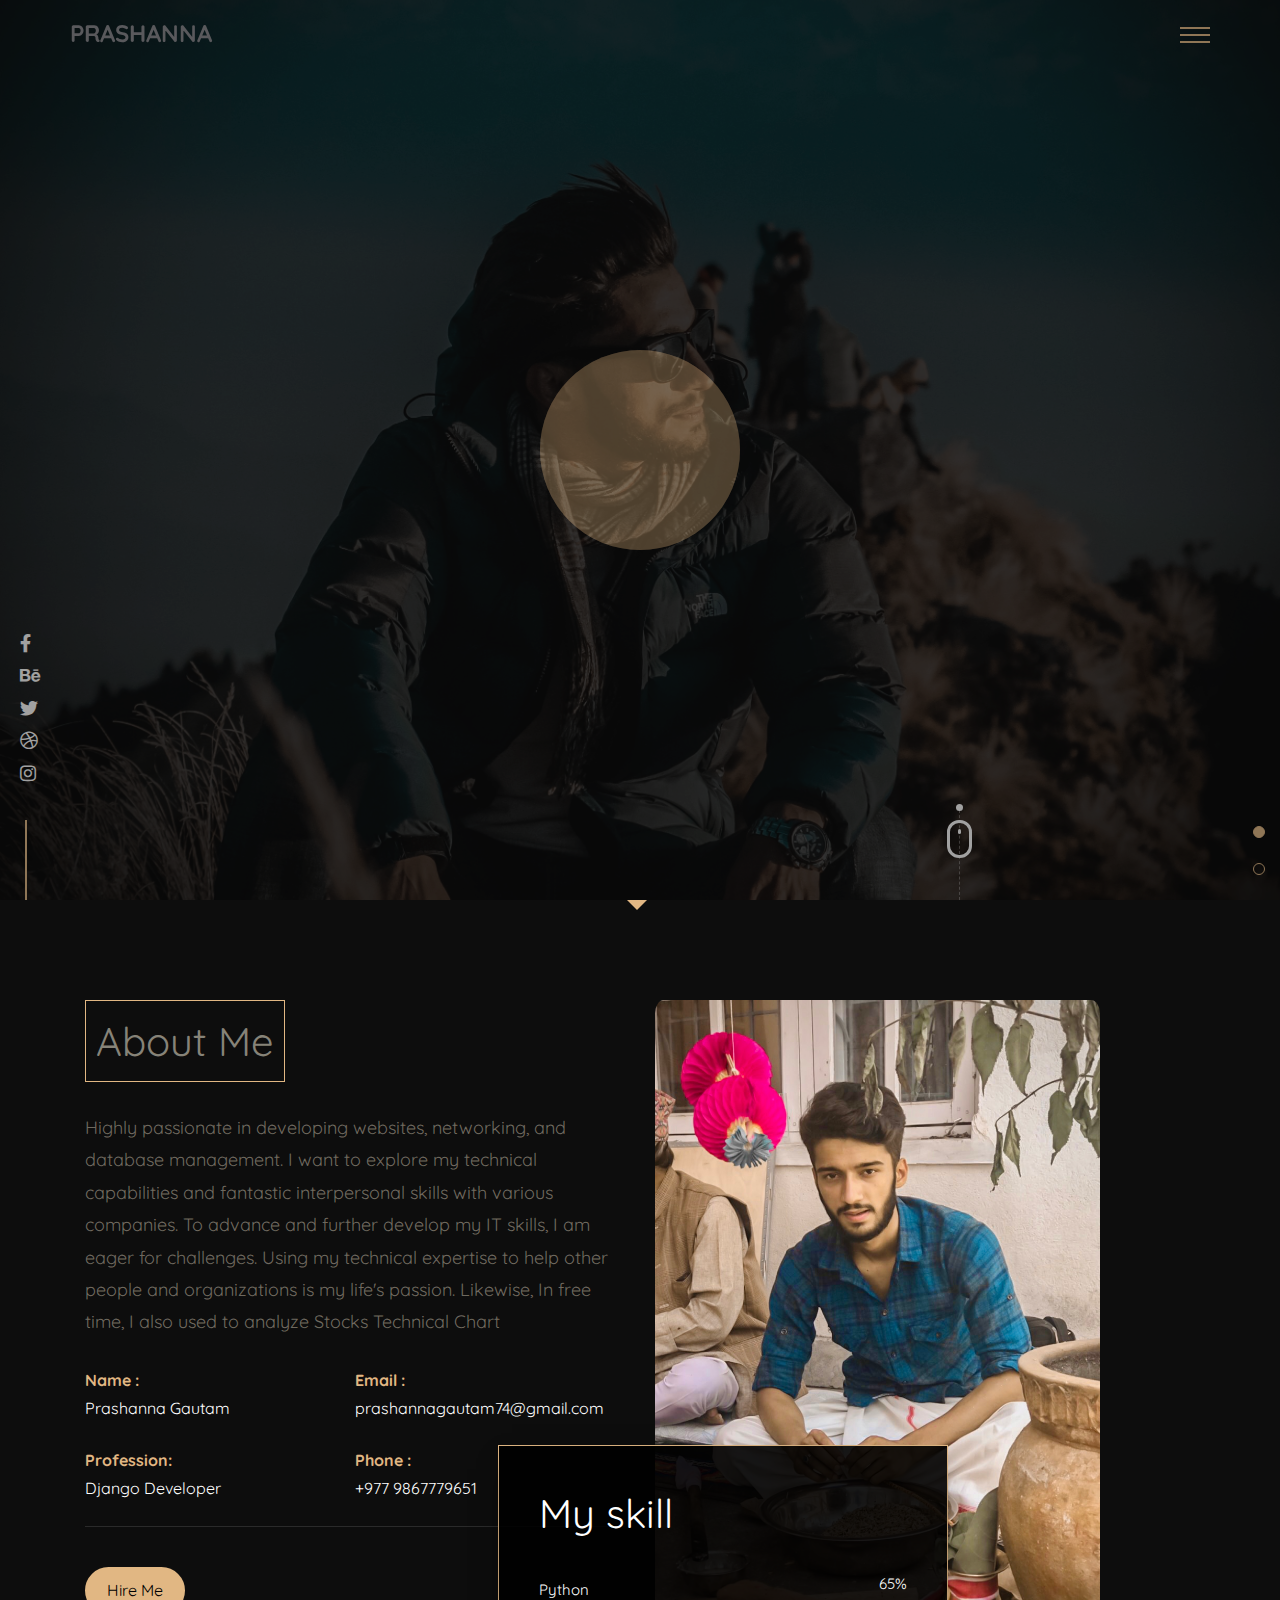
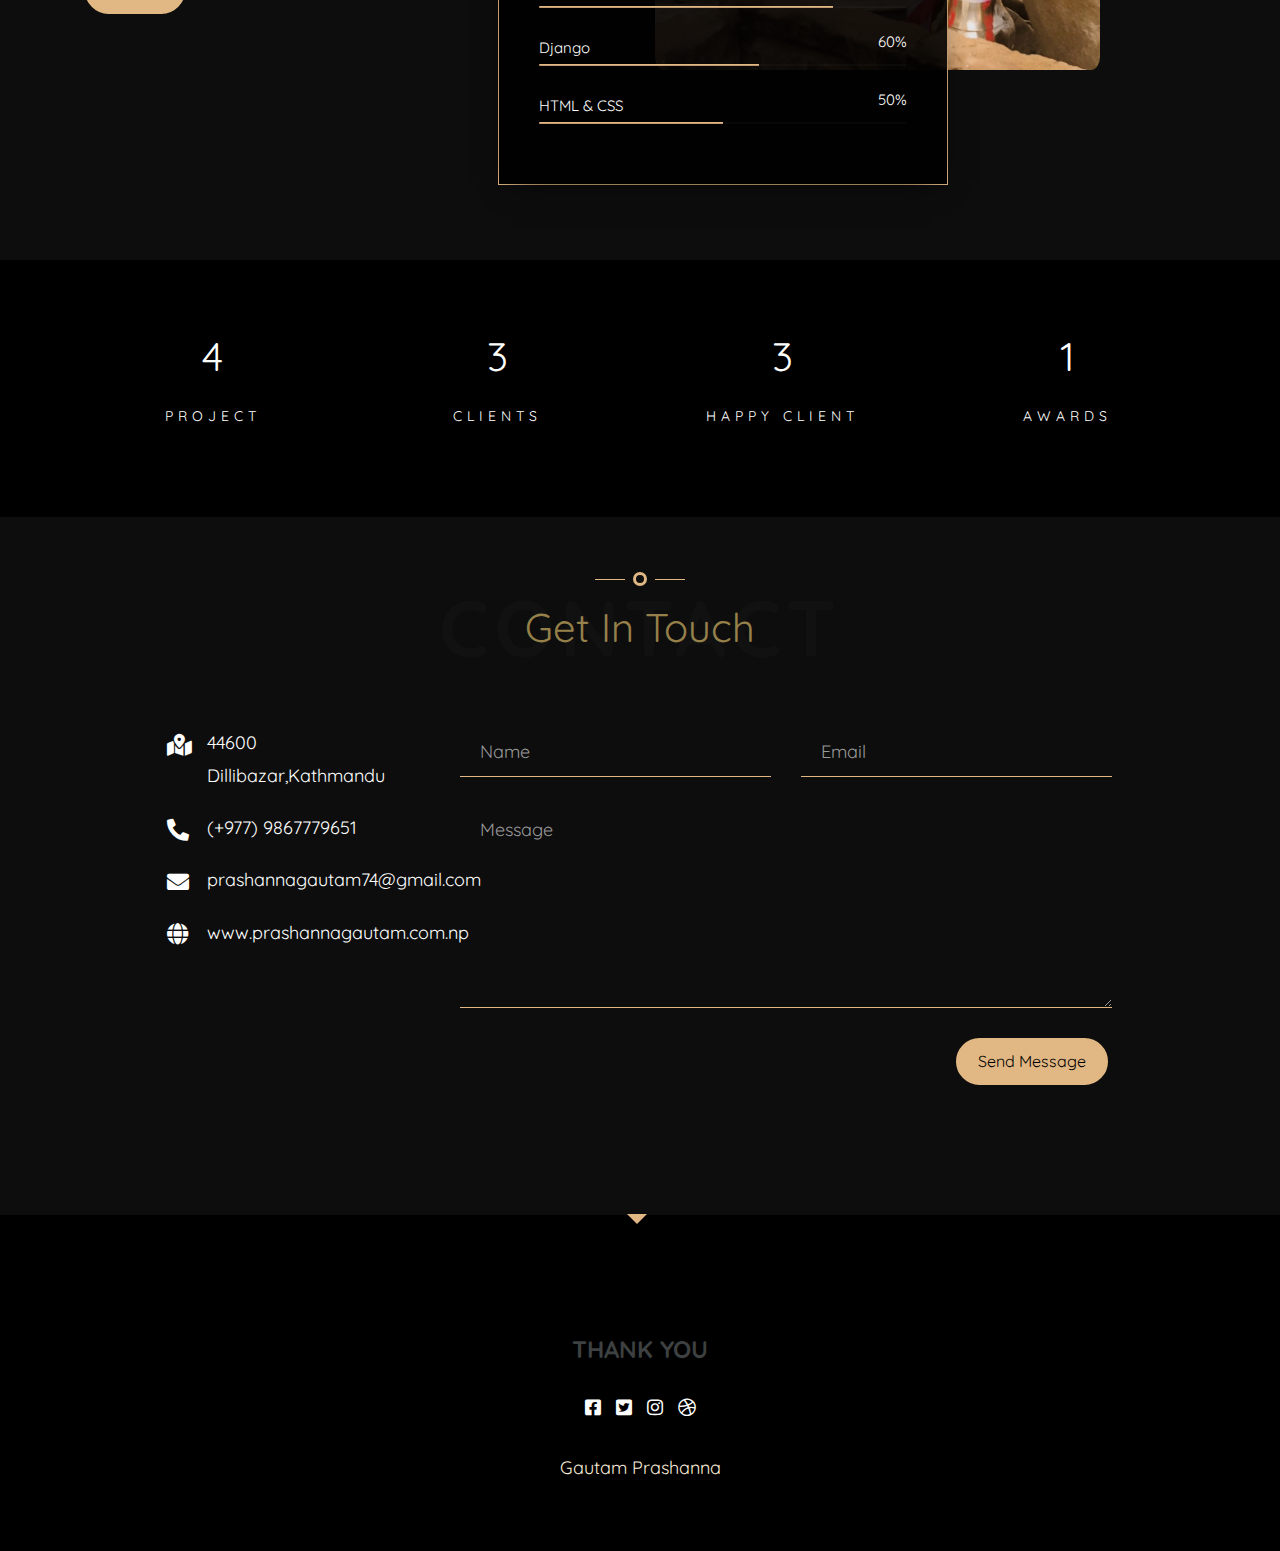
==== commit cef60040: "2nd chnages" ====
--- a/about.html
+++ b/about.html
@@ -156,10 +156,10 @@
                             <div class="header-page-about">
                               <h2 class="intro-heading" style="color: rgb(134, 131, 120);">About Me</h2>
                            </div>
-                            <p style="color: rgba(185, 175, 157, 0.589);"> I am a highly skilled IT specialist with a background in developing websites, networking, and database management. 
-                              I can engage with a variety of companies because I have strong technical capabilities and fantastic interpersonal skills.
+                            <p style="color: rgba(185, 175, 157, 0.589);"> Highly passionate in developing websites, networking, and database management. 
+                              I want to explore my technical capabilities and fantastic interpersonal skills with various companies.
                                To advance and further develop my IT skills, I am eager for challenges. 
-                               Using my technical expertise to help other people and organizations is my life's life's passion. Likewise, I used to analyze Stocks Technical Chart </p>
+                               Using my technical expertise to help other people and organizations is my life's passion. Likewise, In free time, I also used to analyze Stocks Technical Chart </p>
                            <div class="col-md-6 col-sm-4 no-padding">
                               <ul>
                                  <li><span>Name : </span>Prashanna Gautam</li>
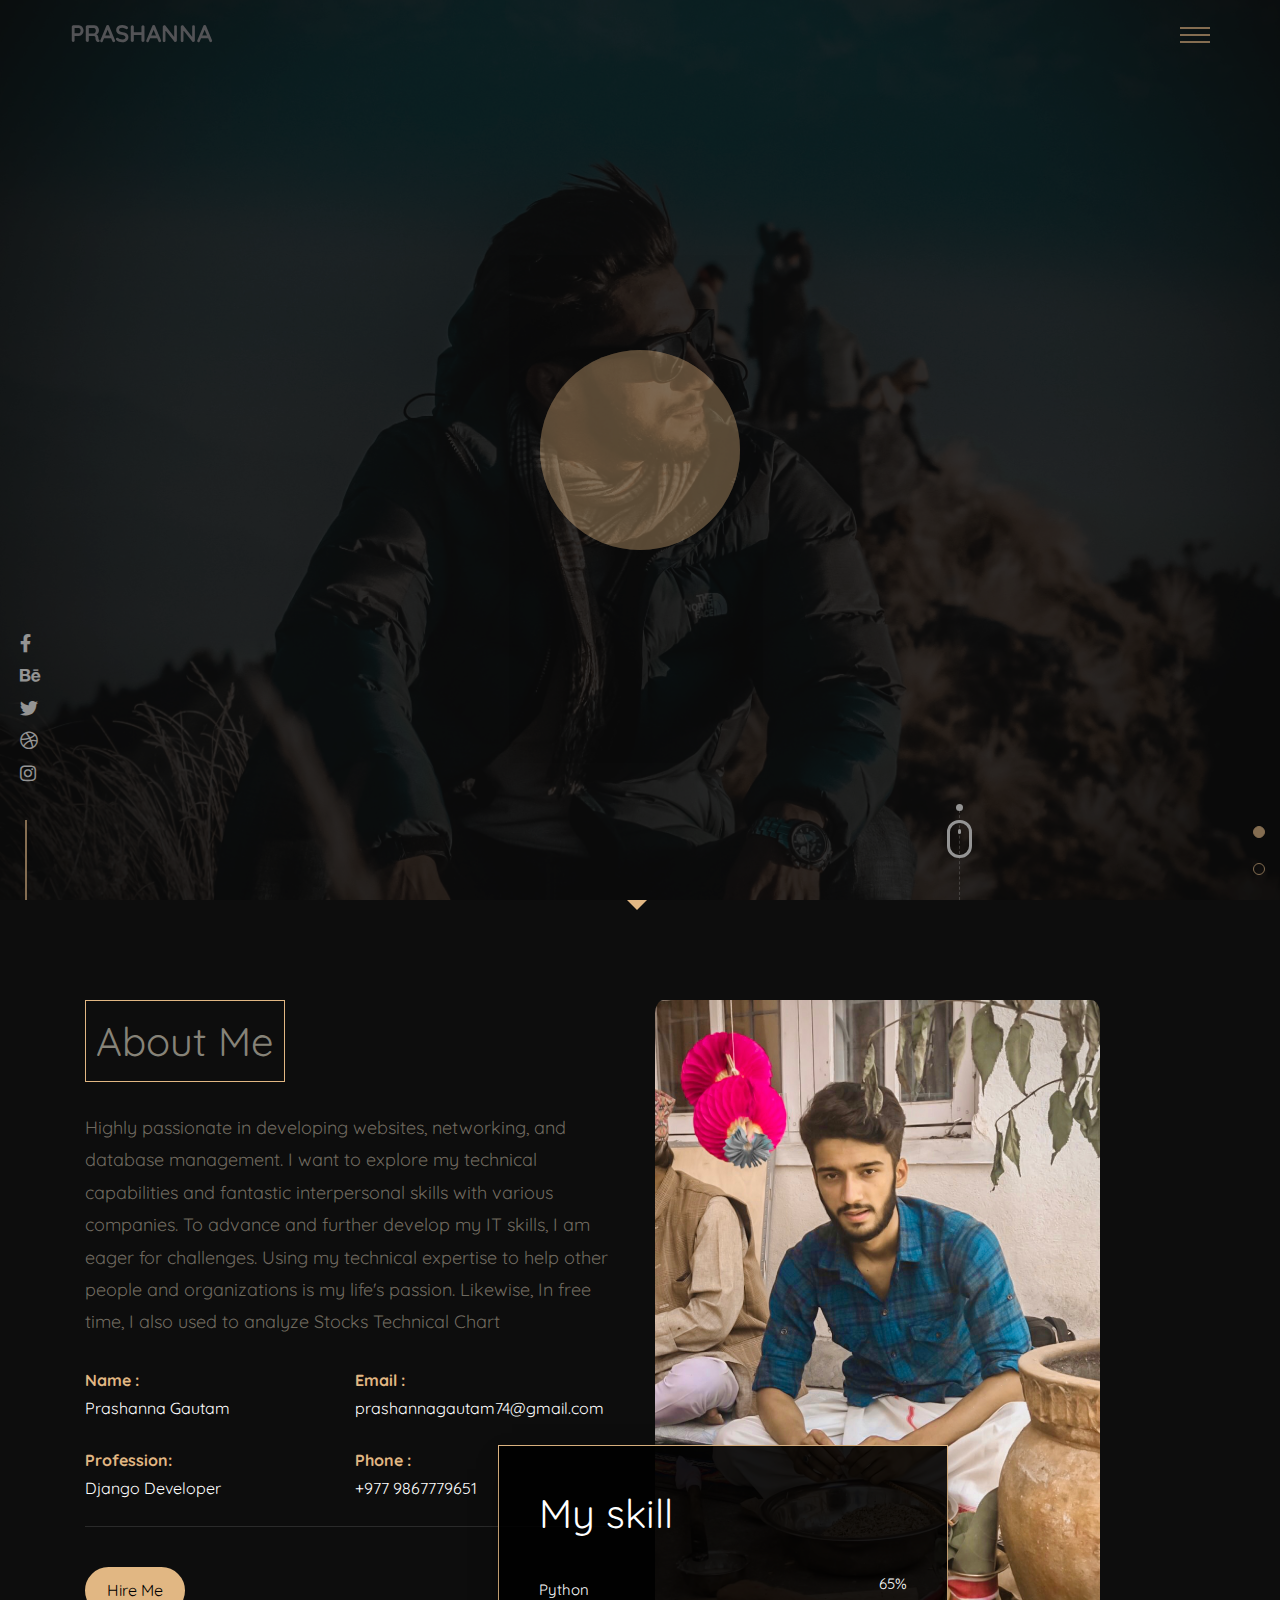
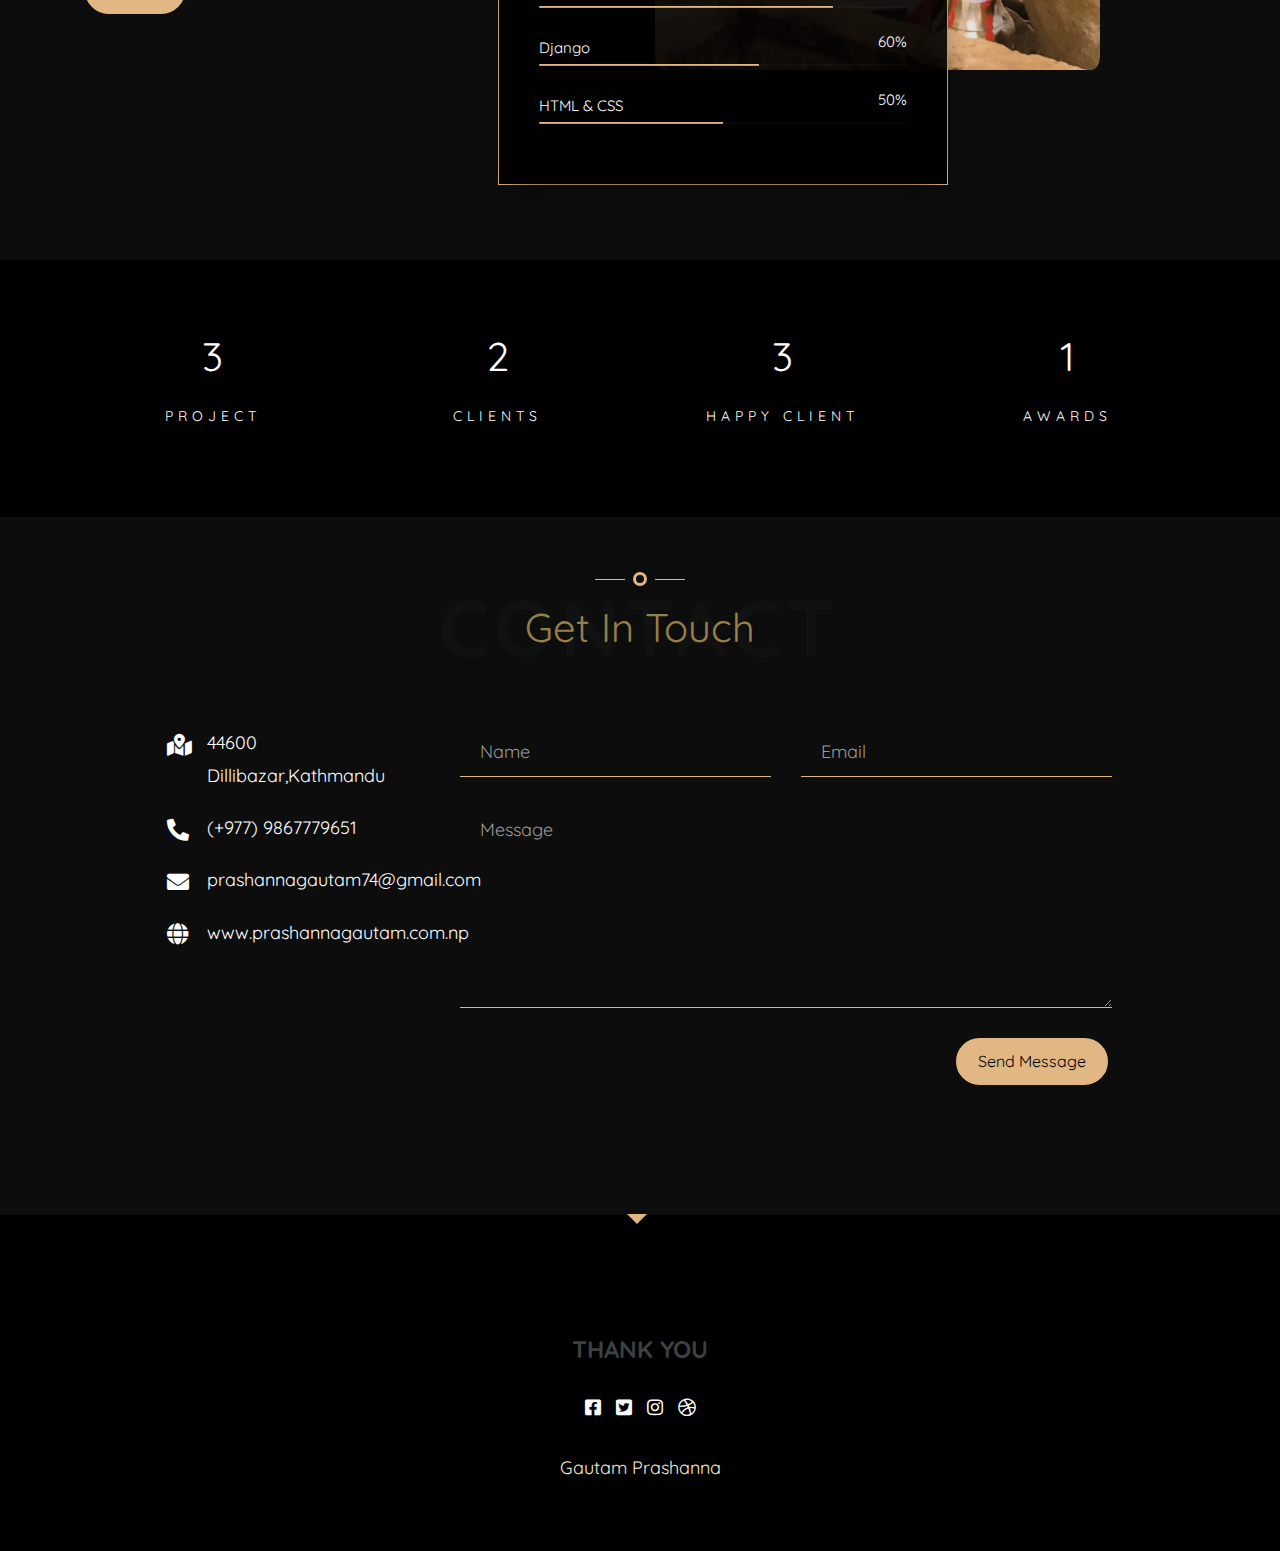
==== commit 75270b1d: "href chnages" ====
--- a/about.html
+++ b/about.html
@@ -259,7 +259,7 @@
                         <li><i class="fas fa-map-marked-alt"></i>44600 Dillibazar,Kathmandu</li>
                         <li><i class="fas fa-phone-alt"></i>(+977) 9867779651</li>
                         <li><i class="fas fa-envelope"></i><a href="#">prashannagautam74@gmail.com</a></li>
-                        <li><i class="fas fa-globe"></i><a href="#">www.prashannagautam.com.np</a></li>
+                        <li><i class="fas fa-globe"></i><a href="https://www.prashannagautam.com.np/index.html">www.prashannagautam.com.np</a></li>
                      </ul>
                   </div>
                   <div class="col-md-7 col-md-push-1">
